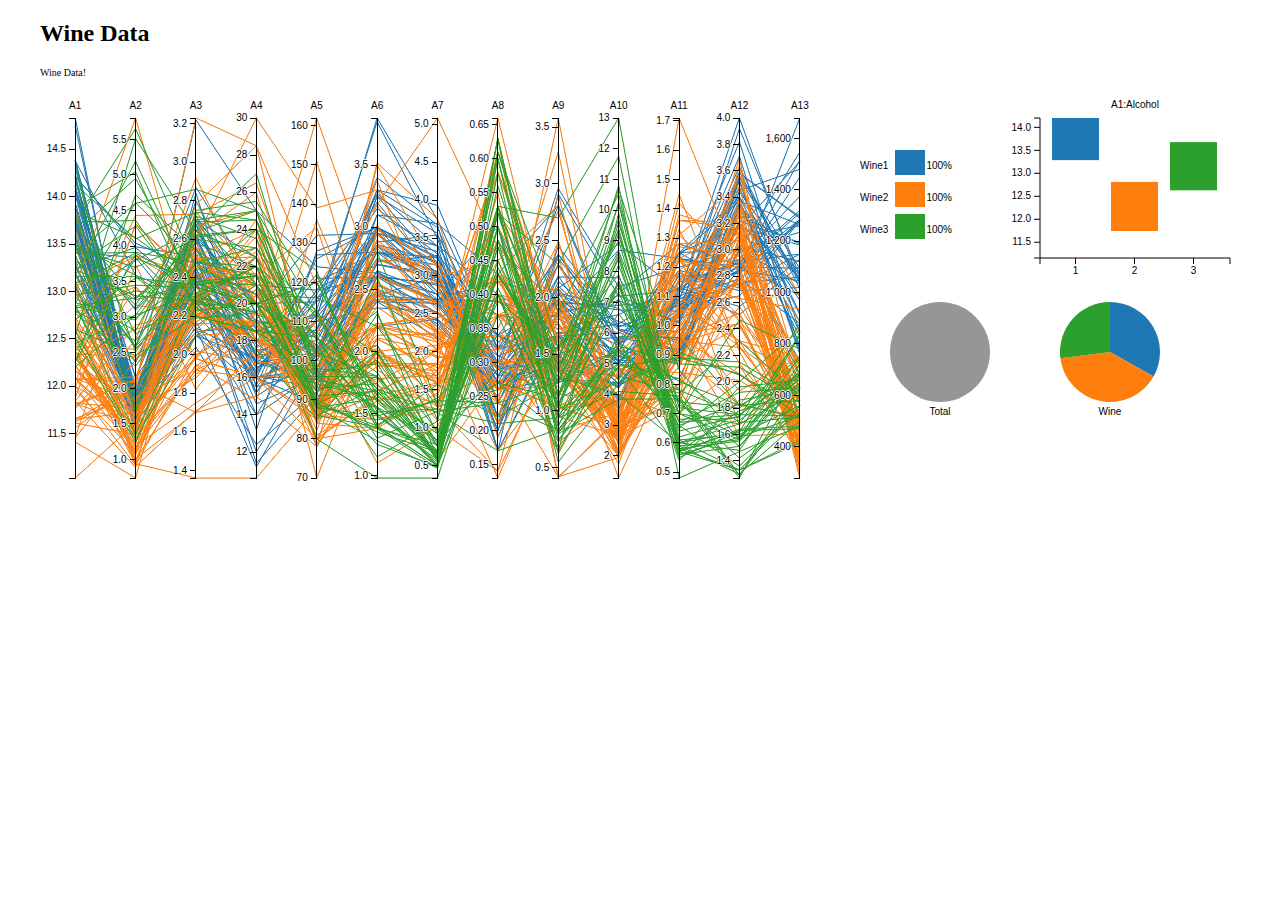
==== hw2_2/src/index.html @ 9b24adf3 "hw 2-2 first commit" ====
<!DOCTYPE html>
<html lang="en">
	<head>
		<meta charset="utf-8">
		<title>Wine Vis Homework 2_2</title>
		<script type="text/javascript" src="d3/d3.min.js"></script>
		<link rel="stylesheet" href="./css/master.css" type="text/css" media="screen" charset="utf-8">
		<style type="text/css">
			/* No style rules here yet */		
		</style>
	</head>
	<body>
		<div class="my-container">
			<div id ="titleInfo">
				<h2>Wine Data</h2>
				<p id="titlePara">Wine Data!</p>
			</div>
			<div id="top-row">
				<div id="left-column"></div>
				<div id="right-column">
					<div id="histgram"></div>
					<div id="piechart"></div>
				</div>
			</div>
			<div id="bottom-row">
			
			</div>
		</div>
		<script type="text/javascript" src="wine.js"> </script>
	</body>
</html>
---- hw2_2/src/css/master.css ----
.my-container {
    margin-top: 20px;
    margin-left: auto;
    margin-right: auto;
    width: 1200px;
}
#top-row {
    width: 100%;
  	height: 400px;
}
#left-column {
  width: 800px;
  float: left;
}

#right-column {
  width: 400px;
  float: right;
}
#bottom-row {
    width: 100%;
}


#titlePara {
  font-family: Georgia;
  font-size: 10px;
}

#showbutton {
    background-color:#9C8C42;
    border: 2px solid #91782c;
    color: #FFF;
    text-align: center;
    height: 40px;
    width: 40px
    display: block;
}

svg {
  font: 10px sans-serif;
}

.background path {
  fill: none;
  stroke: #ddd;
  shape-rendering: crispEdges;
}

.foreground path {
  fill: none;
}

.brush .extent {
  fill-opacity: .3;
  stroke: #fff;
  shape-rendering: crispEdges;
}

.PC.axis path,
.PC.axis line {
  fill: none;
  stroke: #000;
  shape-rendering: crispEdges;
}

.PC.axis text {
  text-shadow: 0 1px 0 #fff, 1px 0 0 #fff, 0 -1px 0 #fff, -1px 0 0 #fff;
  cursor: move;
}

.hG.axis path,
.hG.axis line {
  fill: none;
  stroke: #000;
  shape-rendering: auto;
}
.hG.axis text {
  font: 10px sans-serif;
}

path.slice,
path.slice2 {
  stroke-width:2px;
}
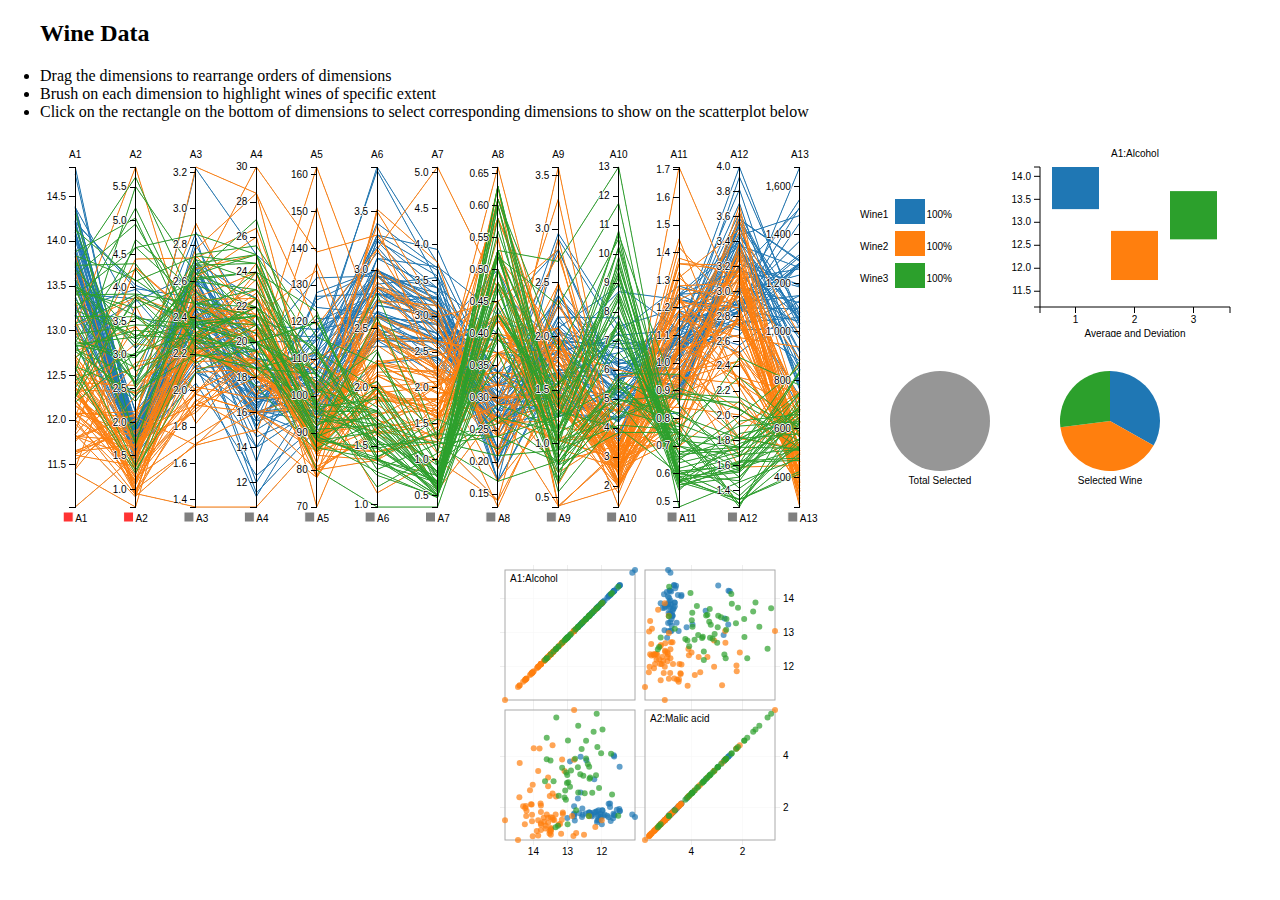
==== commit a4499099: "hw2_2 final" ====
--- a/hw2_2/src/index.html
+++ b/hw2_2/src/index.html
@@ -13,7 +13,11 @@
 		<div class="my-container">
 			<div id ="titleInfo">
 				<h2>Wine Data</h2>
-				<p id="titlePara">Wine Data!</p>
+				<p id="titlePara">
+					<li>Drag the dimensions to rearrange orders of dimensions</li>
+					<li>Brush on each dimension to highlight wines of specific extent</li>
+					<li>Click on the rectangle on the bottom of dimensions to select corresponding dimensions to show on the scatterplot below</li>
+				</p>
 			</div>
 			<div id="top-row">
 				<div id="left-column"></div>
--- a/hw2_2/src/css/master.css
+++ b/hw2_2/src/css/master.css
@@ -84,5 +84,49 @@
   stroke-width:2px;
 }
 
+.unsel_rect {
+  fill: #000;
+  fill-opacity: .5;
+  stroke: #fff;
+}
+
+.sel_rect {
+  fill: red;
+  fill-opacity: .8;
+  stroke: #fff;
+}
 
 
+.SP.extent {
+  fill: #000;
+  fill-opacity: .125;
+  stroke: #fff;
+}
+
+.SP.frame {
+  fill: #fff;
+  fill-opacity: .7;
+  stroke: #aaa;
+}
+
+.SP.axis {
+  shape-rendering: crispEdges;
+}
+
+.SP.axis line {
+  stroke: #ddd;
+  stroke-width: .5px;
+}
+
+.SP.axis path {
+  display: none;
+}
+
+.SP.circle {
+  opacity: 0.7;
+}
+
+.SP.nocircle {
+  opacity: 0.05;
+}
+
